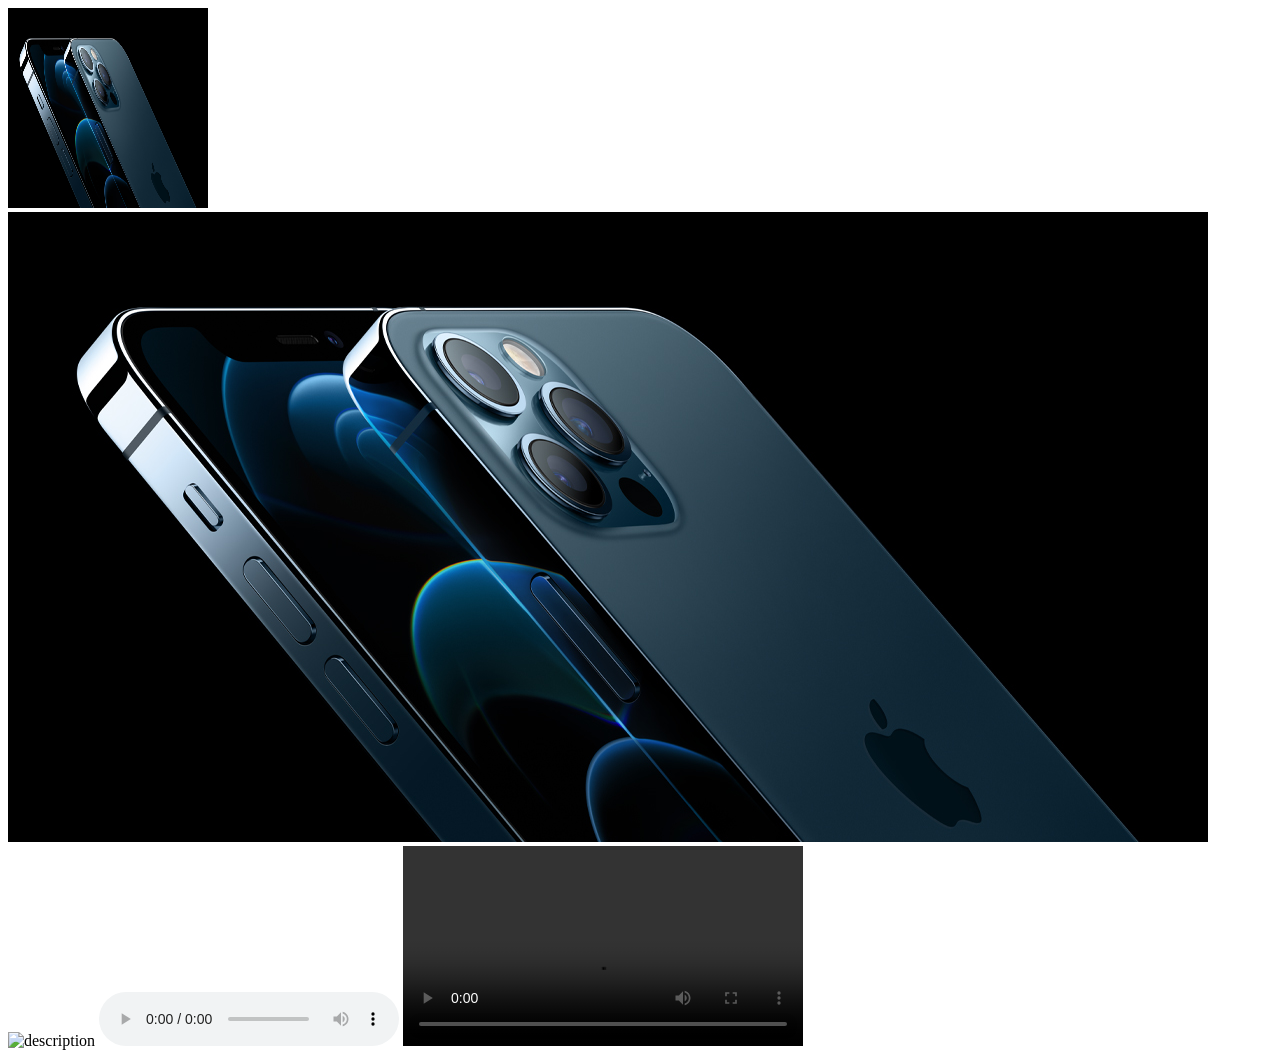
==== pratice.html/index1.html @ ee95ac7f "pratice" ====
<!DOCTYPE html>
<html lang="en">

<head>
    <meta charset="UTF-8">
    <meta name="viewport" content="width=device-width, initial-scale=1.0">
    <title>Images and media</title>
</head>

<body>
    <img src="apple.jpg" alt="description" width="200" height="200">

    <!---responsive image--->
    <img src="apple.jpg" alt="description" style="max-width:100%;height:auto;">

    <!--image with different sources-->
    <picture>
        <source media="(min-width:800px)" srcset="apple-large.jpg">
        <source media="(min-width:500px)" srcset="apple-medium.jpg">
        <img src="apple.jpg" alt="description" >
    </picture>

    <!--Audio and video-->
    <audio controls>
        <source src="audio.mp3" type="audio/mpeg">
        <source src="audio.ogg" type="audio/ogg">
    </audio>

    <!--video-->
    <video controls width="400">
        <source src="video.mp4" type="video/mp4">
        <source src="video.webm" type="video/webm">

    </video>

</body>

</html>
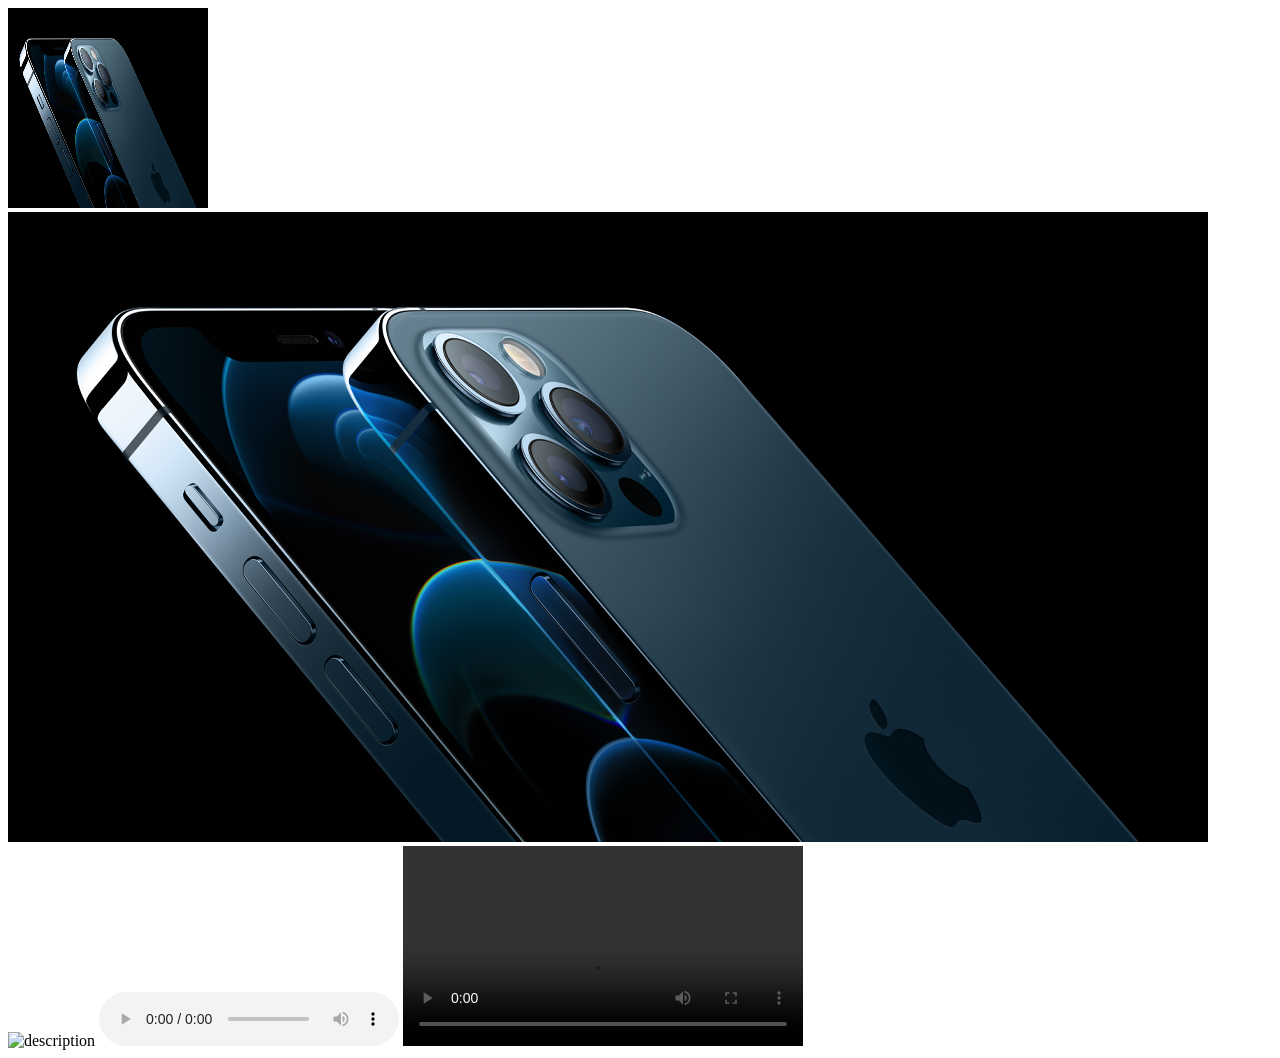
==== commit e7d79b65: "pratice" ====
--- a/pratice.html/index1.html
+++ b/pratice.html/index1.html
@@ -30,6 +30,7 @@
     <video controls width="400">
         <source src="video.mp4" type="video/mp4">
         <source src="video.webm" type="video/webm">
+        
 
     </video>
 
